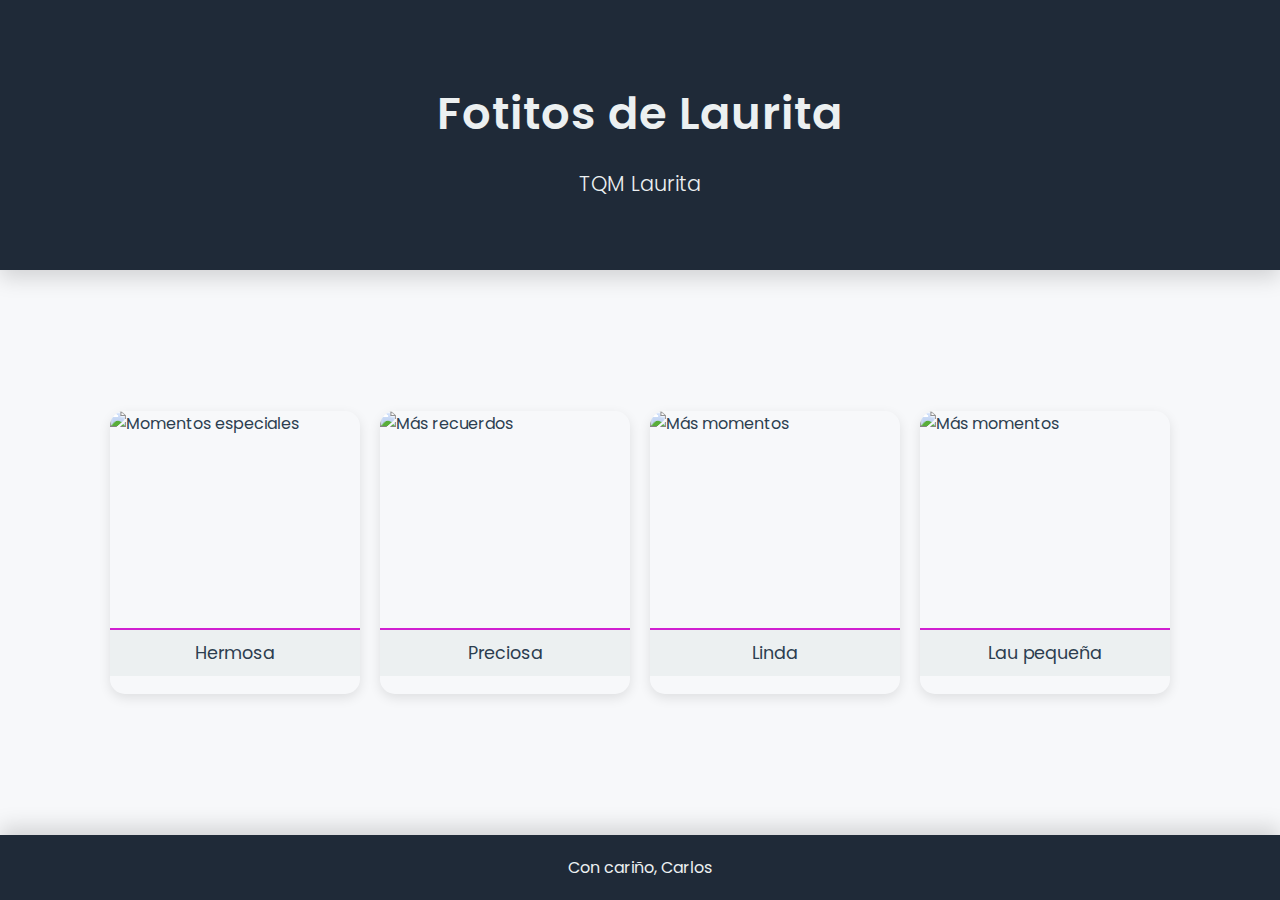
==== html/album.html @ a69107d4 "Add files via upload" ====
<!DOCTYPE html>
<html lang="es">
<head>
    <meta charset="UTF-8">
    <meta name="viewport" content="width=device-width, initial-scale=1.0">
    <title>Fotititos de Laurita</title>
    <link href="https://fonts.googleapis.com/css2?family=Poppins:wght@400;600&display=swap" rel="stylesheet">
    <link rel="stylesheet" href="/css/album.css">
</head>
<body>
    <header>
        <h1>Fotitos de Laurita</h1>
        <p>TQM Laurita</p>
    </header>
<!-- reemplaza la ruta "/albumimg/ejemplo.jpg" por tu ruta a la foto que quieres que se muestre -->
    <div class="gallery">
        <div class="photo" onclick="openModal(0)">
            <img src="/albumimg/lau1.jpg" alt="Momentos especiales">
            <p class="photo-caption">Hermosa</p>
        </div>
        <div class="photo" onclick="openModal(1)">
            <img src="/albumimg/lau5.jpg" alt="Más recuerdos">
            <p class="photo-caption">Preciosa</p>
        </div>
        <div class="photo" onclick="openModal(2)">
            <img src="/albumimg/lau3.jpg" alt="Más momentos">
            <p class="photo-caption">Linda</p>
        </div>
        <div class="photo" onclick="openModal(3)">
            <img src="/albumimg/lau9.jpg" alt="Más momentos">
            <p class="photo-caption">Lau pequeña</p>
        </div>
    </div>

    <div id="imageModal" class="modal">
        <div class="modal-container">
            <span class="close" onclick="closeModal()">&times;</span>
            <img class="modal-content" id="modalImage" />
            <video class="modal-content" id="modalVideo" controls></video>
            <div class="caption" id="modalCaption"></div>
        </div>
        <a class="prev" onclick="changeImage(-1)">&#10094;</a>
        <a class="next" onclick="changeImage(1)">&#10095;</a>
    </div>
    <!-- Ajusta la descripcion segun tus prefencias -->
    <footer>
        <p>Con cariño, Carlos</p>
    </footer>
    <script src="/js/album.js"></script>
</body>
</html>
---- css/album.css ----
body {
    font-family: 'Poppins', sans-serif;
    margin: 0;
    padding: 0;
    background-color: #f7f8fa;
    color: #2c3e50;
    display: flex;
    flex-direction: column;
    min-height: 100vh;
    justify-content: space-between;
}

header {
    background-color: #1f2a38;
    color: #ecf0f1;
    text-align: center;
    padding: 50px 20px;
    box-shadow: 0 8px 20px rgba(0, 0, 0, 0.15);
}

header h1 {
    font-size: 2.8em;
    font-weight: 600;
    letter-spacing: 1px;
    margin-bottom: 10px;
}

header p {
    font-size: 1.3em;
    font-weight: 300;
}

.gallery {
    display: grid;
    grid-template-columns: repeat(auto-fit, minmax(250px, 1fr));
    gap: 20px;
    padding: 40px 20px;
    max-width: 1200px;
    margin: 0 auto;
}

.photo {
    cursor: pointer;
    border-radius: 15px;
    overflow: hidden;
    box-shadow: 0 4px 12px rgba(0, 0, 0, 0.1);
    transition: transform 0.3s ease, box-shadow 0.3s ease;
}

.photo:hover {
    transform: scale(1.05);
    box-shadow: 0 8px 20px rgba(0, 0, 0, 0.2);
}

.photo img {
    width: 100%;
    height: 200px;
    object-fit: cover;
    display: block;
}

.photo-caption {
    text-align: center;
    font-size: 1.1em;
    color: #2c3e50;
    padding: 10px 0;
    background-color: #ecf0f1;
    border-top: 2px solid #d120d1;
}

.modal {
    display: none;
    position: fixed;
    top: 0;
    left: 0;
    width: 100%;
    height: 100%;
    background-color: rgba(0, 0, 0, 0.8);
    justify-content: center;
    align-items: center;
    z-index: 1000;
}

.modal-container {
    display: flex;
    flex-direction: column;
    align-items: center;
    justify-content: center;
    max-width: 85%;
    max-height: 80%;
    overflow: hidden;
}

.modal-content {
    width: auto;
    max-width: 100%;
    max-height: 60vh;
    border-radius: 12px;
    box-shadow: 0 10px 30px rgba(0, 0, 0, 0.3);
    transition: transform 0.3s ease, opacity 0.3s ease;
}

.caption {
    color: #fff;
    text-align: center;
    font-size: 1.3em;
    margin-top: 15px;
    padding: 10px;
    background-color: rgba(0, 0, 0, 0.6);
    width: 100%;
    border-radius: 0 0 12px 12px;
}

.close {
    position: absolute;
    top: 20px;
    right: 20px;
    font-size: 2.2em;
    color: #fff;
    cursor: pointer;
}

.prev, .next {
    position: absolute;
    top: 50%;
    font-size: 2em;
    color: #fff;
    background-color: rgba(0, 0, 0, 0.7);
    width: 50px;
    height: 50px;
    line-height: 50px;
    text-align: center;
    border-radius: 50%;
    cursor: pointer;
    transition: background-color 0.3s ease;
}

.prev:hover, .next:hover {
    background-color: #d120d1;
}

.prev {
    left: 30px;
}

.next {
    right: 30px;
}

footer {
    background-color: #1f2a38;
    color: #ecf0f1;
    text-align: center;
    padding: 20px;
    font-size: 1em;
    box-shadow: 0 -8px 20px rgba(0, 0, 0, 0.15);
}

footer p {
    margin: 0;
}

@media (max-width: 768px) {
    header h1 {
        font-size: 2.2em;
    }

    header p {
        font-size: 1.2em;
    }

    .photo img {
        height: 150px;
    }

    .prev, .next {
        width: 40px;
        height: 40px;
        font-size: 1.5em;
    }

    .modal-content {
        max-height: 50vh;
    }
}
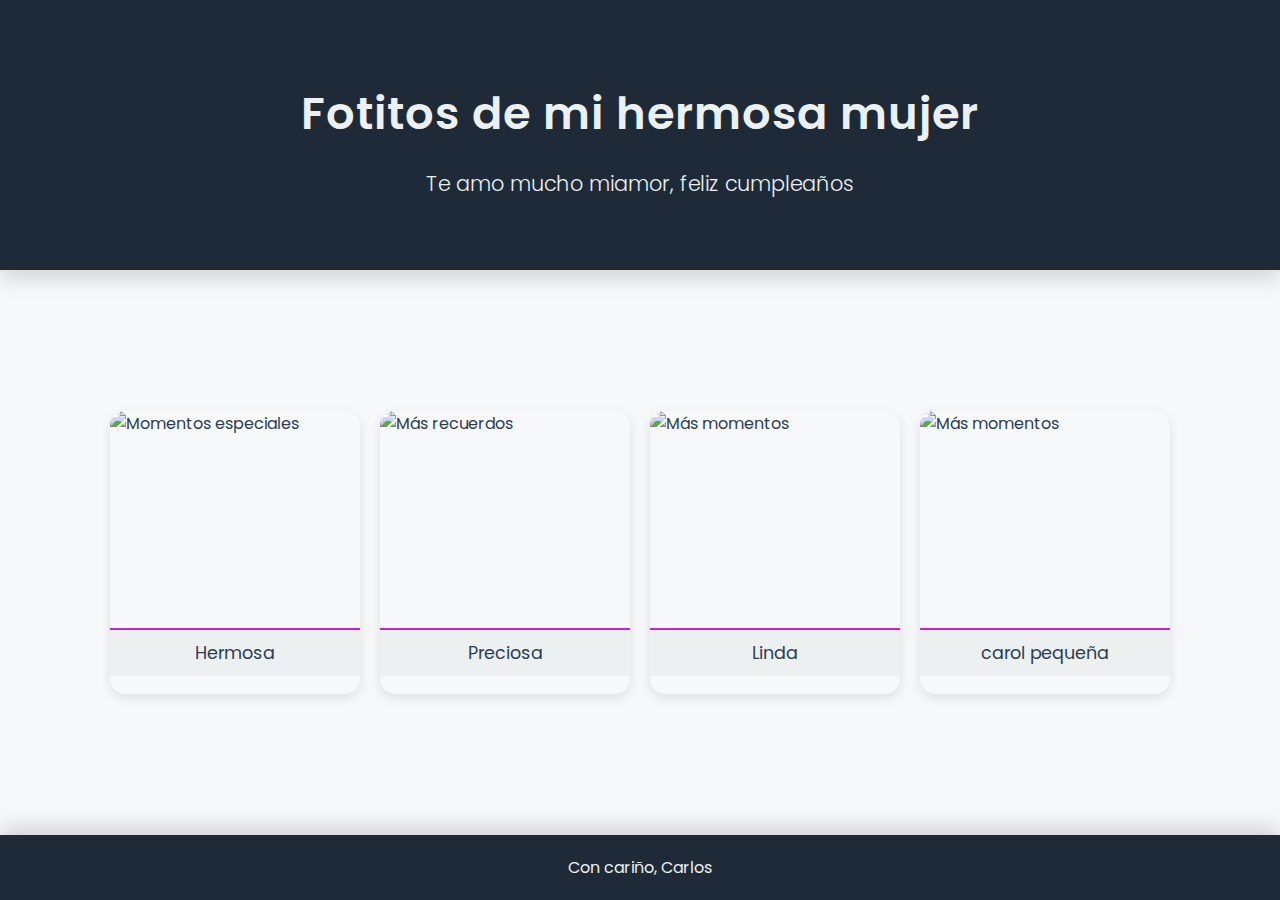
==== commit 958f349d: "update" ====
--- a/html/album.html
+++ b/html/album.html
@@ -3,32 +3,32 @@
 <head>
     <meta charset="UTF-8">
     <meta name="viewport" content="width=device-width, initial-scale=1.0">
-    <title>Fotititos de Laurita</title>
+    <title>Album para mi hermosa mujer</title>
     <link href="https://fonts.googleapis.com/css2?family=Poppins:wght@400;600&display=swap" rel="stylesheet">
     <link rel="stylesheet" href="/css/album.css">
 </head>
 <body>
     <header>
-        <h1>Fotitos de Laurita</h1>
-        <p>TQM Laurita</p>
+        <h1>Fotitos de mi hermosa mujer </h1>
+        <p>Te amo mucho miamor, feliz cumpleaños</p>
     </header>
 <!-- reemplaza la ruta "/albumimg/ejemplo.jpg" por tu ruta a la foto que quieres que se muestre -->
     <div class="gallery">
         <div class="photo" onclick="openModal(0)">
-            <img src="/albumimg/lau1.jpg" alt="Momentos especiales">
+            <img src="/albumimg/carol1.jpg" alt="Momentos especiales">
             <p class="photo-caption">Hermosa</p>
         </div>
         <div class="photo" onclick="openModal(1)">
-            <img src="/albumimg/lau5.jpg" alt="Más recuerdos">
+            <img src="/albumimg/carol5.jpg" alt="Más recuerdos">
             <p class="photo-caption">Preciosa</p>
         </div>
         <div class="photo" onclick="openModal(2)">
-            <img src="/albumimg/lau3.jpg" alt="Más momentos">
+            <img src="/albumimg/carol3.jpg" alt="Más momentos">
             <p class="photo-caption">Linda</p>
         </div>
         <div class="photo" onclick="openModal(3)">
-            <img src="/albumimg/lau9.jpg" alt="Más momentos">
-            <p class="photo-caption">Lau pequeña</p>
+            <img src="/albumimg/carol9.jpg" alt="Más momentos">
+            <p class="photo-caption">carol pequeña</p>
         </div>
     </div>
 
